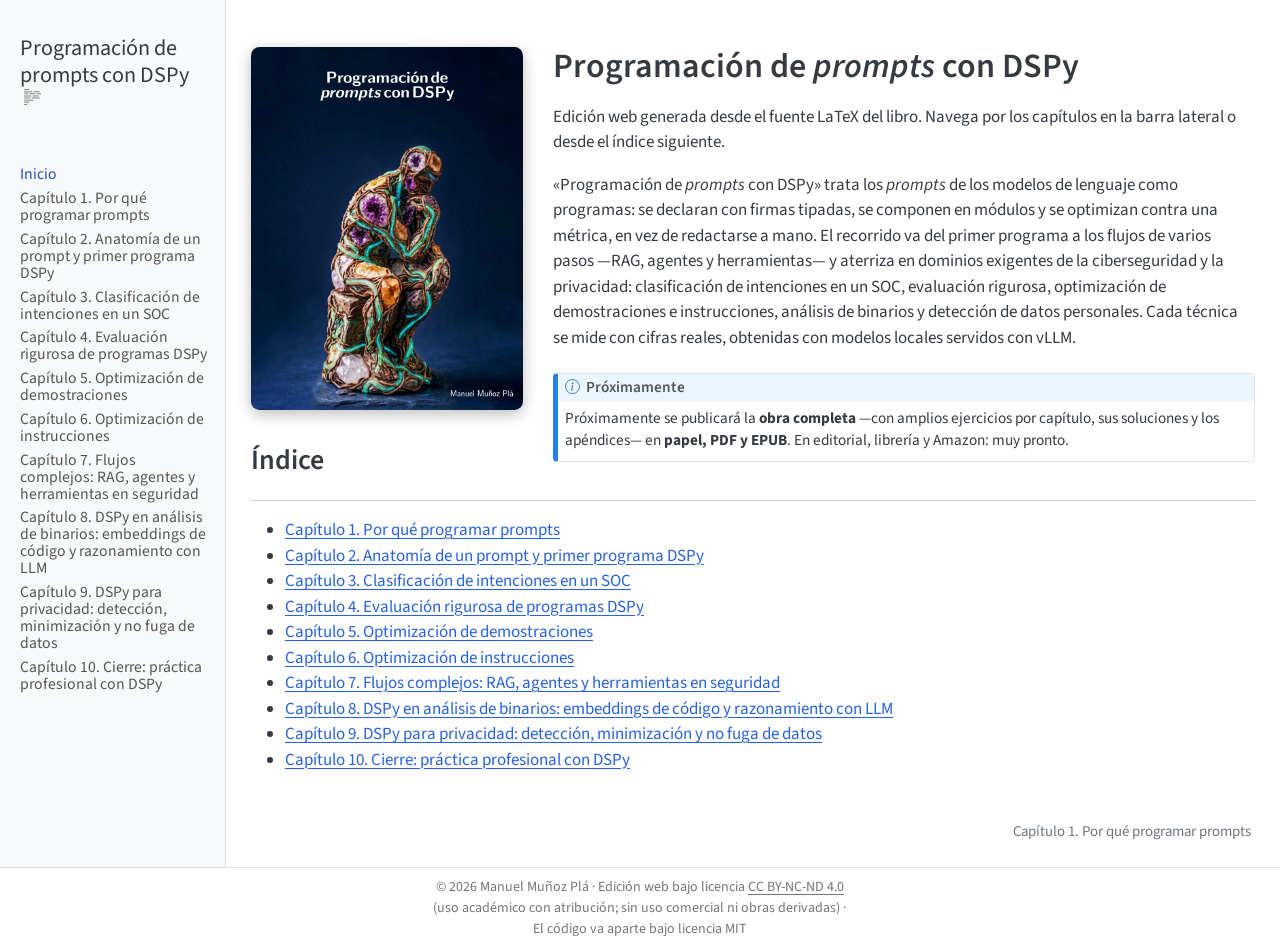
==== docs/index.html @ 4bf854ae "Primera edición: sitio web y código" ====
<!DOCTYPE html>
<html xmlns="http://www.w3.org/1999/xhtml" lang="es" xml:lang="es"><head>

<meta charset="utf-8">
<meta name="generator" content="quarto-1.9.38">

<meta name="viewport" content="width=device-width, initial-scale=1.0, user-scalable=yes">


<title>Programación de prompts con DSPy</title>
<style>
/* Default styles provided by pandoc.
** See https://pandoc.org/MANUAL.html#variables-for-html for config info.
*/
code{white-space: pre-wrap;}
span.smallcaps{font-variant: small-caps;}
div.columns{display: flex; gap: min(4vw, 1.5em);}
div.column{flex: auto; overflow-x: auto;}
div.hanging-indent{margin-left: 1.5em; text-indent: -1.5em;}
ul.task-list{list-style: none;}
ul.task-list li input[type="checkbox"] {
  width: 0.8em;
  margin: 0 0.8em 0.2em -1em; /* quarto-specific, see https://github.com/quarto-dev/quarto-cli/issues/4556 */ 
  vertical-align: middle;
}
</style>


<script src="site_libs/quarto-nav/quarto-nav.js"></script>
<script src="site_libs/quarto-nav/headroom.min.js"></script>
<script src="site_libs/clipboard/clipboard.min.js"></script>
<script src="site_libs/quarto-search/autocomplete.umd.js"></script>
<script src="site_libs/quarto-search/fuse.min.js"></script>
<script src="site_libs/quarto-search/quarto-search.js"></script>
<meta name="quarto:offset" content="./">
<link href="./cap01.html" rel="next">
<script src="site_libs/quarto-html/quarto.js" type="module"></script>
<script src="site_libs/quarto-html/tabsets/tabsets.js" type="module"></script>
<script src="site_libs/quarto-html/popper.min.js"></script>
<script src="site_libs/quarto-html/tippy.umd.min.js"></script>
<script src="site_libs/quarto-html/anchor.min.js"></script>
<link href="site_libs/quarto-html/tippy.css" rel="stylesheet">
<link href="site_libs/quarto-html/quarto-syntax-highlighting-15634bcf2e68342d4ad2dfa704d543f6.css" rel="stylesheet" id="quarto-text-highlighting-styles">
<script src="site_libs/bootstrap/bootstrap.min.js"></script>
<link href="site_libs/bootstrap/bootstrap-icons.css" rel="stylesheet">
<link href="site_libs/bootstrap/bootstrap-f7bd9765ec068e3aae6dba6073a1e2a9.min.css" rel="stylesheet" append-hash="true" id="quarto-bootstrap" data-mode="light">
<script id="quarto-search-options" type="application/json">{
  "location": "sidebar",
  "copy-button": false,
  "collapse-after": 3,
  "panel-placement": "start",
  "type": "textbox",
  "limit": 50,
  "keyboard-shortcut": [
    "f",
    "/",
    "s"
  ],
  "language": {
    "search-no-results-text": "No se han encontrado resultados",
    "search-matching-documents-text": "documentos encontrados",
    "search-copy-link-title": "Copiar el enlace en la búsqueda",
    "search-hide-matches-text": "Ocultar resultados adicionales",
    "search-more-match-text": "resultado adicional en este documento",
    "search-more-matches-text": "resultados adicionales en este documento",
    "search-clear-button-title": "Borrar",
    "search-text-placeholder": "",
    "search-detached-cancel-button-title": "Cancelar",
    "search-submit-button-title": "Enviar",
    "search-label": "Buscar"
  }
}</script>


</head>

<body class="nav-sidebar docked quarto-light">

<div id="quarto-search-results"></div>
  <header id="quarto-header" class="headroom fixed-top">
  <nav class="quarto-secondary-nav">
    <div class="container-fluid d-flex">
      <button type="button" class="quarto-btn-toggle btn" data-bs-toggle="collapse" role="button" data-bs-target=".quarto-sidebar-collapse-item" aria-controls="quarto-sidebar" aria-expanded="false" aria-label="Alternar barra lateral" onclick="if (window.quartoToggleHeadroom) { window.quartoToggleHeadroom(); }">
        <i class="bi bi-layout-text-sidebar-reverse"></i>
      </button>
        <nav class="quarto-page-breadcrumbs" aria-label="breadcrumb"><ol class="breadcrumb"><li class="breadcrumb-item"><a href="./index.html">Inicio</a></li></ol></nav>
        <a class="flex-grow-1" role="navigation" data-bs-toggle="collapse" data-bs-target=".quarto-sidebar-collapse-item" aria-controls="quarto-sidebar" aria-expanded="false" aria-label="Alternar barra lateral" onclick="if (window.quartoToggleHeadroom) { window.quartoToggleHeadroom(); }">      
        </a>
      <button type="button" class="btn quarto-search-button" aria-label="Buscar" onclick="window.quartoOpenSearch();">
        <i class="bi bi-search"></i>
      </button>
    </div>
  </nav>
</header>
<!-- content -->
<div id="quarto-content" class="quarto-container page-columns page-rows-contents page-layout-full">
<!-- sidebar -->
  <nav id="quarto-sidebar" class="sidebar collapse collapse-horizontal quarto-sidebar-collapse-item sidebar-navigation docked overflow-auto">
    <div class="pt-lg-2 mt-2 text-left sidebar-header">
    <div class="sidebar-title mb-0 py-0">
      <a href="./">Programación de prompts con DSPy</a> 
        <div class="sidebar-tools-main">
  <a href="" class="quarto-reader-toggle quarto-navigation-tool px-1" onclick="window.quartoToggleReader(); return false;" title="Alternar modo lector">
  <div class="quarto-reader-toggle-btn">
  <i class="bi"></i>
  </div>
</a>
</div>
    </div>
      </div>
        <div class="mt-2 flex-shrink-0 align-items-center">
        <div class="sidebar-search">
        <div id="quarto-search" class="" title="Buscar"></div>
        </div>
        </div>
    <div class="sidebar-menu-container"> 
    <ul class="list-unstyled mt-1">
        <li class="sidebar-item">
  <div class="sidebar-item-container"> 
  <a href="./index.html" class="sidebar-item-text sidebar-link active">
 <span class="menu-text">Inicio</span></a>
  </div>
</li>
        <li class="sidebar-item">
  <div class="sidebar-item-container"> 
  <a href="./cap01.html" class="sidebar-item-text sidebar-link">
 <span class="menu-text">Capítulo 1. Por qué programar prompts</span></a>
  </div>
</li>
        <li class="sidebar-item">
  <div class="sidebar-item-container"> 
  <a href="./cap02.html" class="sidebar-item-text sidebar-link">
 <span class="menu-text">Capítulo 2. Anatomía de un prompt y primer programa DSPy</span></a>
  </div>
</li>
        <li class="sidebar-item">
  <div class="sidebar-item-container"> 
  <a href="./cap03.html" class="sidebar-item-text sidebar-link">
 <span class="menu-text">Capítulo 3. Clasificación de intenciones en un SOC</span></a>
  </div>
</li>
        <li class="sidebar-item">
  <div class="sidebar-item-container"> 
  <a href="./cap04.html" class="sidebar-item-text sidebar-link">
 <span class="menu-text">Capítulo 4. Evaluación rigurosa de programas DSPy</span></a>
  </div>
</li>
        <li class="sidebar-item">
  <div class="sidebar-item-container"> 
  <a href="./cap05.html" class="sidebar-item-text sidebar-link">
 <span class="menu-text">Capítulo 5. Optimización de demostraciones</span></a>
  </div>
</li>
        <li class="sidebar-item">
  <div class="sidebar-item-container"> 
  <a href="./cap06.html" class="sidebar-item-text sidebar-link">
 <span class="menu-text">Capítulo 6. Optimización de instrucciones</span></a>
  </div>
</li>
        <li class="sidebar-item">
  <div class="sidebar-item-container"> 
  <a href="./cap07.html" class="sidebar-item-text sidebar-link">
 <span class="menu-text">Capítulo 7. Flujos complejos: RAG, agentes y herramientas en seguridad</span></a>
  </div>
</li>
        <li class="sidebar-item">
  <div class="sidebar-item-container"> 
  <a href="./cap08.html" class="sidebar-item-text sidebar-link">
 <span class="menu-text">Capítulo 8. DSPy en análisis de binarios: embeddings de código y razonamiento con LLM</span></a>
  </div>
</li>
        <li class="sidebar-item">
  <div class="sidebar-item-container"> 
  <a href="./cap09.html" class="sidebar-item-text sidebar-link">
 <span class="menu-text">Capítulo 9. DSPy para privacidad: detección, minimización y no fuga de datos</span></a>
  </div>
</li>
        <li class="sidebar-item">
  <div class="sidebar-item-container"> 
  <a href="./cap10.html" class="sidebar-item-text sidebar-link">
 <span class="menu-text">Capítulo 10. Cierre: práctica profesional con DSPy</span></a>
  </div>
</li>
    </ul>
    </div>
</nav>
<div id="quarto-sidebar-glass" class="quarto-sidebar-collapse-item" data-bs-toggle="collapse" data-bs-target=".quarto-sidebar-collapse-item"></div>
<!-- margin-sidebar -->
    
<!-- main -->
<main class="content column-page-right" id="quarto-document-content"><header id="title-block-header" class="quarto-title-block"></header>




<div class="portada-hero">
<div class="portada-hero-img">
<p><img src="portada.png" class="img-fluid" alt="Portada del libro"></p>
<section id="índice" class="level2">
<h2 class="anchored" data-anchor-id="índice">Índice</h2>
</section>
</div>
<section id="programación-de-prompts-con-dspy" class="level1 portada-hero-txt">
<h1>Programación de <em>prompts</em> con DSPy</h1>
<p>Edición web generada desde el fuente LaTeX del libro. Navega por los capítulos en la barra lateral o desde el índice siguiente.</p>
<p>«Programación de <em>prompts</em> con DSPy» trata los <em>prompts</em> de los modelos de lenguaje como programas: se declaran con firmas tipadas, se componen en módulos y se optimizan contra una métrica, en vez de redactarse a mano. El recorrido va del primer programa a los flujos de varios pasos —RAG, agentes y herramientas— y aterriza en dominios exigentes de la ciberseguridad y la privacidad: clasificación de intenciones en un SOC, evaluación rigurosa, optimización de demostraciones e instrucciones, análisis de binarios y detección de datos personales. Cada técnica se mide con cifras reales, obtenidas con modelos locales servidos con vLLM.</p>
<div class="callout callout-style-default callout-note callout-titled" title="Próximamente">
<div class="callout-header d-flex align-content-center">
<div class="callout-icon-container">
<i class="callout-icon"></i>
</div>
<div class="callout-title-container flex-fill">
<span class="screen-reader-only">Nota</span>Próximamente
</div>
</div>
<div class="callout-body-container callout-body">
<p>Próximamente se publicará la <strong>obra completa</strong> —con amplios ejercicios por capítulo, sus soluciones y los apéndices— en <strong>papel, PDF y EPUB</strong>. En editorial, librería y Amazon: muy pronto.</p>
</div>
</div>
</section>
</div>
<hr>
<ul>
<li><a href="./cap01.html">Capítulo 1. Por qué programar prompts</a></li>
<li><a href="./cap02.html">Capítulo 2. Anatomía de un prompt y primer programa DSPy</a></li>
<li><a href="./cap03.html">Capítulo 3. Clasificación de intenciones en un SOC</a></li>
<li><a href="./cap04.html">Capítulo 4. Evaluación rigurosa de programas DSPy</a></li>
<li><a href="./cap05.html">Capítulo 5. Optimización de demostraciones</a></li>
<li><a href="./cap06.html">Capítulo 6. Optimización de instrucciones</a></li>
<li><a href="./cap07.html">Capítulo 7. Flujos complejos: RAG, agentes y herramientas en seguridad</a></li>
<li><a href="./cap08.html">Capítulo 8. DSPy en análisis de binarios: embeddings de código y razonamiento con LLM</a></li>
<li><a href="./cap09.html">Capítulo 9. DSPy para privacidad: detección, minimización y no fuga de datos</a></li>
<li><a href="./cap10.html">Capítulo 10. Cierre: práctica profesional con DSPy</a></li>
</ul>



</main> <!-- /main -->
<script id="quarto-html-after-body" type="application/javascript">
  window.document.addEventListener("DOMContentLoaded", function (event) {
    const icon = "";
    const anchorJS = new window.AnchorJS();
    anchorJS.options = {
      placement: 'right',
      icon: icon
    };
    anchorJS.add('.anchored');
    const isCodeAnnotation = (el) => {
      for (const clz of el.classList) {
        if (clz.startsWith('code-annotation-')) {                     
          return true;
        }
      }
      return false;
    }
    const onCopySuccess = function(e) {
      // button target
      const button = e.trigger;
      // don't keep focus
      button.blur();
      // flash "checked"
      button.classList.add('code-copy-button-checked');
      var currentTitle = button.getAttribute("title");
      button.setAttribute("title", "Copiado");
      let tooltip;
      if (window.bootstrap) {
        button.setAttribute("data-bs-toggle", "tooltip");
        button.setAttribute("data-bs-placement", "left");
        button.setAttribute("data-bs-title", "Copiado");
        tooltip = new bootstrap.Tooltip(button, 
          { trigger: "manual", 
            customClass: "code-copy-button-tooltip",
            offset: [0, -8]});
        tooltip.show();    
      }
      setTimeout(function() {
        if (tooltip) {
          tooltip.hide();
          button.removeAttribute("data-bs-title");
          button.removeAttribute("data-bs-toggle");
          button.removeAttribute("data-bs-placement");
        }
        button.setAttribute("title", currentTitle);
        button.classList.remove('code-copy-button-checked');
      }, 1000);
      // clear code selection
      e.clearSelection();
    }
    const getTextToCopy = function(trigger) {
      const outerScaffold = trigger.parentElement.cloneNode(true);
      const codeEl = outerScaffold.querySelector('code');
      for (const childEl of codeEl.children) {
        if (isCodeAnnotation(childEl)) {
          childEl.remove();
        }
      }
      return codeEl.innerText;
    }
    const clipboard = new window.ClipboardJS('.code-copy-button:not([data-in-quarto-modal])', {
      text: getTextToCopy
    });
    clipboard.on('success', onCopySuccess);
    if (window.document.getElementById('quarto-embedded-source-code-modal')) {
      const clipboardModal = new window.ClipboardJS('.code-copy-button[data-in-quarto-modal]', {
        text: getTextToCopy,
        container: window.document.getElementById('quarto-embedded-source-code-modal')
      });
      clipboardModal.on('success', onCopySuccess);
    }
      var localhostRegex = new RegExp(/^(?:http|https):\/\/localhost\:?[0-9]*\//);
      var mailtoRegex = new RegExp(/^mailto:/);
        var filterRegex = new RegExp('/' + window.location.host + '/');
      var isInternal = (href) => {
          return filterRegex.test(href) || localhostRegex.test(href) || mailtoRegex.test(href);
      }
      // Inspect non-navigation links and adorn them if external
     var links = window.document.querySelectorAll('a[href]:not(.nav-link):not(.navbar-brand):not(.toc-action):not(.sidebar-link):not(.sidebar-item-toggle):not(.pagination-link):not(.no-external):not([aria-hidden]):not(.dropdown-item):not(.quarto-navigation-tool):not(.about-link)');
      for (var i=0; i<links.length; i++) {
        const link = links[i];
        if (!isInternal(link.href)) {
          // undo the damage that might have been done by quarto-nav.js in the case of
          // links that we want to consider external
          if (link.dataset.originalHref !== undefined) {
            link.href = link.dataset.originalHref;
          }
        }
      }
    function tippyHover(el, contentFn, onTriggerFn, onUntriggerFn) {
      const config = {
        allowHTML: true,
        maxWidth: 500,
        delay: 100,
        arrow: false,
        appendTo: function(el) {
            return el.parentElement;
        },
        interactive: true,
        interactiveBorder: 10,
        theme: 'quarto',
        placement: 'bottom-start',
      };
      if (contentFn) {
        config.content = contentFn;
      }
      if (onTriggerFn) {
        config.onTrigger = onTriggerFn;
      }
      if (onUntriggerFn) {
        config.onUntrigger = onUntriggerFn;
      }
      window.tippy(el, config); 
    }
    const noterefs = window.document.querySelectorAll('a[role="doc-noteref"]');
    for (var i=0; i<noterefs.length; i++) {
      const ref = noterefs[i];
      tippyHover(ref, function() {
        // use id or data attribute instead here
        let href = ref.getAttribute('data-footnote-href') || ref.getAttribute('href');
        try { href = new URL(href).hash; } catch {}
        const id = href.replace(/^#\/?/, "");
        const note = window.document.getElementById(id);
        if (note) {
          return note.innerHTML;
        } else {
          return "";
        }
      });
    }
    const xrefs = window.document.querySelectorAll('a.quarto-xref');
    const processXRef = (id, note) => {
      // Strip column container classes
      const stripColumnClz = (el) => {
        el.classList.remove("page-full", "page-columns");
        if (el.children) {
          for (const child of el.children) {
            stripColumnClz(child);
          }
        }
      }
      stripColumnClz(note)
      if (id === null || id.startsWith('sec-')) {
        // Special case sections, only their first couple elements
        const container = document.createElement("div");
        if (note.children && note.children.length > 2) {
          container.appendChild(note.children[0].cloneNode(true));
          for (let i = 1; i < note.children.length; i++) {
            const child = note.children[i];
            if (child.tagName === "P" && child.innerText === "") {
              continue;
            } else {
              container.appendChild(child.cloneNode(true));
              break;
            }
          }
          if (window.Quarto?.typesetMath) {
            window.Quarto.typesetMath(container);
          }
          return container.innerHTML
        } else {
          if (window.Quarto?.typesetMath) {
            window.Quarto.typesetMath(note);
          }
          return note.innerHTML;
        }
      } else {
        // Remove any anchor links if they are present
        const anchorLink = note.querySelector('a.anchorjs-link');
        if (anchorLink) {
          anchorLink.remove();
        }
        if (window.Quarto?.typesetMath) {
          window.Quarto.typesetMath(note);
        }
        if (note.classList.contains("callout")) {
          return note.outerHTML;
        } else {
          return note.innerHTML;
        }
      }
    }
    for (var i=0; i<xrefs.length; i++) {
      const xref = xrefs[i];
      tippyHover(xref, undefined, function(instance) {
        instance.disable();
        let url = xref.getAttribute('href');
        let hash = undefined; 
        if (url.startsWith('#')) {
          hash = url;
        } else {
          try { hash = new URL(url).hash; } catch {}
        }
        if (hash) {
          const id = hash.replace(/^#\/?/, "");
          const note = window.document.getElementById(id);
          if (note !== null) {
            try {
              const html = processXRef(id, note.cloneNode(true));
              instance.setContent(html);
            } finally {
              instance.enable();
              instance.show();
            }
          } else {
            // See if we can fetch this
            fetch(url.split('#')[0])
            .then(res => res.text())
            .then(html => {
              const parser = new DOMParser();
              const htmlDoc = parser.parseFromString(html, "text/html");
              const note = htmlDoc.getElementById(id);
              if (note !== null) {
                const html = processXRef(id, note);
                instance.setContent(html);
              } 
            }).finally(() => {
              instance.enable();
              instance.show();
            });
          }
        } else {
          // See if we can fetch a full url (with no hash to target)
          // This is a special case and we should probably do some content thinning / targeting
          fetch(url)
          .then(res => res.text())
          .then(html => {
            const parser = new DOMParser();
            const htmlDoc = parser.parseFromString(html, "text/html");
            const note = htmlDoc.querySelector('main.content');
            if (note !== null) {
              // This should only happen for chapter cross references
              // (since there is no id in the URL)
              // remove the first header
              if (note.children.length > 0 && note.children[0].tagName === "HEADER") {
                note.children[0].remove();
              }
              const html = processXRef(null, note);
              instance.setContent(html);
            } 
          }).finally(() => {
            instance.enable();
            instance.show();
          });
        }
      }, function(instance) {
      });
    }
        let selectedAnnoteEl;
        const selectorForAnnotation = ( cell, annotation) => {
          let cellAttr = 'data-code-cell="' + cell + '"';
          let lineAttr = 'data-code-annotation="' +  annotation + '"';
          const selector = 'span[' + cellAttr + '][' + lineAttr + ']';
          return selector;
        }
        const selectCodeLines = (annoteEl) => {
          const doc = window.document;
          const targetCell = annoteEl.getAttribute("data-target-cell");
          const targetAnnotation = annoteEl.getAttribute("data-target-annotation");
          const annoteSpan = window.document.querySelector(selectorForAnnotation(targetCell, targetAnnotation));
          const lines = annoteSpan.getAttribute("data-code-lines").split(",");
          const lineIds = lines.map((line) => {
            return targetCell + "-" + line;
          })
          let top = null;
          let height = null;
          let parent = null;
          if (lineIds.length > 0) {
              //compute the position of the single el (top and bottom and make a div)
              const el = window.document.getElementById(lineIds[0]);
              top = el.offsetTop;
              height = el.offsetHeight;
              parent = el.parentElement.parentElement;
            if (lineIds.length > 1) {
              const lastEl = window.document.getElementById(lineIds[lineIds.length - 1]);
              const bottom = lastEl.offsetTop + lastEl.offsetHeight;
              height = bottom - top;
            }
            if (top !== null && height !== null && parent !== null) {
              // cook up a div (if necessary) and position it 
              let div = window.document.getElementById("code-annotation-line-highlight");
              if (div === null) {
                div = window.document.createElement("div");
                div.setAttribute("id", "code-annotation-line-highlight");
                div.style.position = 'absolute';
                parent.appendChild(div);
              }
              div.style.top = top - 2 + "px";
              div.style.height = height + 4 + "px";
              div.style.left = 0;
              let gutterDiv = window.document.getElementById("code-annotation-line-highlight-gutter");
              if (gutterDiv === null) {
                gutterDiv = window.document.createElement("div");
                gutterDiv.setAttribute("id", "code-annotation-line-highlight-gutter");
                gutterDiv.style.position = 'absolute';
                const codeCell = window.document.getElementById(targetCell);
                const gutter = codeCell.querySelector('.code-annotation-gutter');
                gutter.appendChild(gutterDiv);
              }
              gutterDiv.style.top = top - 2 + "px";
              gutterDiv.style.height = height + 4 + "px";
            }
            selectedAnnoteEl = annoteEl;
          }
        };
        const unselectCodeLines = () => {
          const elementsIds = ["code-annotation-line-highlight", "code-annotation-line-highlight-gutter"];
          elementsIds.forEach((elId) => {
            const div = window.document.getElementById(elId);
            if (div) {
              div.remove();
            }
          });
          selectedAnnoteEl = undefined;
        };
          // Handle positioning of the toggle
      window.addEventListener(
        "resize",
        throttle(() => {
          elRect = undefined;
          if (selectedAnnoteEl) {
            selectCodeLines(selectedAnnoteEl);
          }
        }, 10)
      );
      function throttle(fn, ms) {
      let throttle = false;
      let timer;
        return (...args) => {
          if(!throttle) { // first call gets through
              fn.apply(this, args);
              throttle = true;
          } else { // all the others get throttled
              if(timer) clearTimeout(timer); // cancel #2
              timer = setTimeout(() => {
                fn.apply(this, args);
                timer = throttle = false;
              }, ms);
          }
        };
      }
        // Attach click handler to the DT
        const annoteDls = window.document.querySelectorAll('dt[data-target-cell]');
        for (const annoteDlNode of annoteDls) {
          annoteDlNode.addEventListener('click', (event) => {
            const clickedEl = event.target;
            if (clickedEl !== selectedAnnoteEl) {
              unselectCodeLines();
              const activeEl = window.document.querySelector('dt[data-target-cell].code-annotation-active');
              if (activeEl) {
                activeEl.classList.remove('code-annotation-active');
              }
              selectCodeLines(clickedEl);
              clickedEl.classList.add('code-annotation-active');
            } else {
              // Unselect the line
              unselectCodeLines();
              clickedEl.classList.remove('code-annotation-active');
            }
          });
        }
    const findCites = (el) => {
      const parentEl = el.parentElement;
      if (parentEl) {
        const cites = parentEl.dataset.cites;
        if (cites) {
          return {
            el,
            cites: cites.split(' ')
          };
        } else {
          return findCites(el.parentElement)
        }
      } else {
        return undefined;
      }
    };
    var bibliorefs = window.document.querySelectorAll('a[role="doc-biblioref"]');
    for (var i=0; i<bibliorefs.length; i++) {
      const ref = bibliorefs[i];
      const citeInfo = findCites(ref);
      if (citeInfo) {
        tippyHover(citeInfo.el, function() {
          var popup = window.document.createElement('div');
          citeInfo.cites.forEach(function(cite) {
            var citeDiv = window.document.createElement('div');
            citeDiv.classList.add('hanging-indent');
            citeDiv.classList.add('csl-entry');
            var biblioDiv = window.document.getElementById('ref-' + cite);
            if (biblioDiv) {
              citeDiv.innerHTML = biblioDiv.innerHTML;
            }
            popup.appendChild(citeDiv);
          });
          return popup.innerHTML;
        });
      }
    }
  });
  </script>
<nav class="page-navigation column-page-right">
  <div class="nav-page nav-page-previous">
  </div>
  <div class="nav-page nav-page-next">
      <a href="./cap01.html" class="pagination-link" aria-label="Capítulo 1. Por qué programar prompts">
        <span class="nav-page-text">Capítulo 1. Por qué programar prompts</span> <i class="bi bi-arrow-right-short"></i>
      </a>
  </div>
</nav>
</div> <!-- /content -->
<footer class="footer">
  <div class="nav-footer">
    <div class="nav-footer-left">
      &nbsp;
    </div>   
    <div class="nav-footer-center">
<p>© 2026 Manuel Muñoz Plá · Edición web bajo licencia <a href="https://creativecommons.org/licenses/by-nc-nd/4.0/deed.es">CC BY-NC-ND 4.0</a> (uso académico con atribución; sin uso comercial ni obras derivadas) · El código va aparte bajo licencia MIT</p>
</div>
    <div class="nav-footer-right">
      &nbsp;
    </div>
  </div>
</footer>




</body></html>
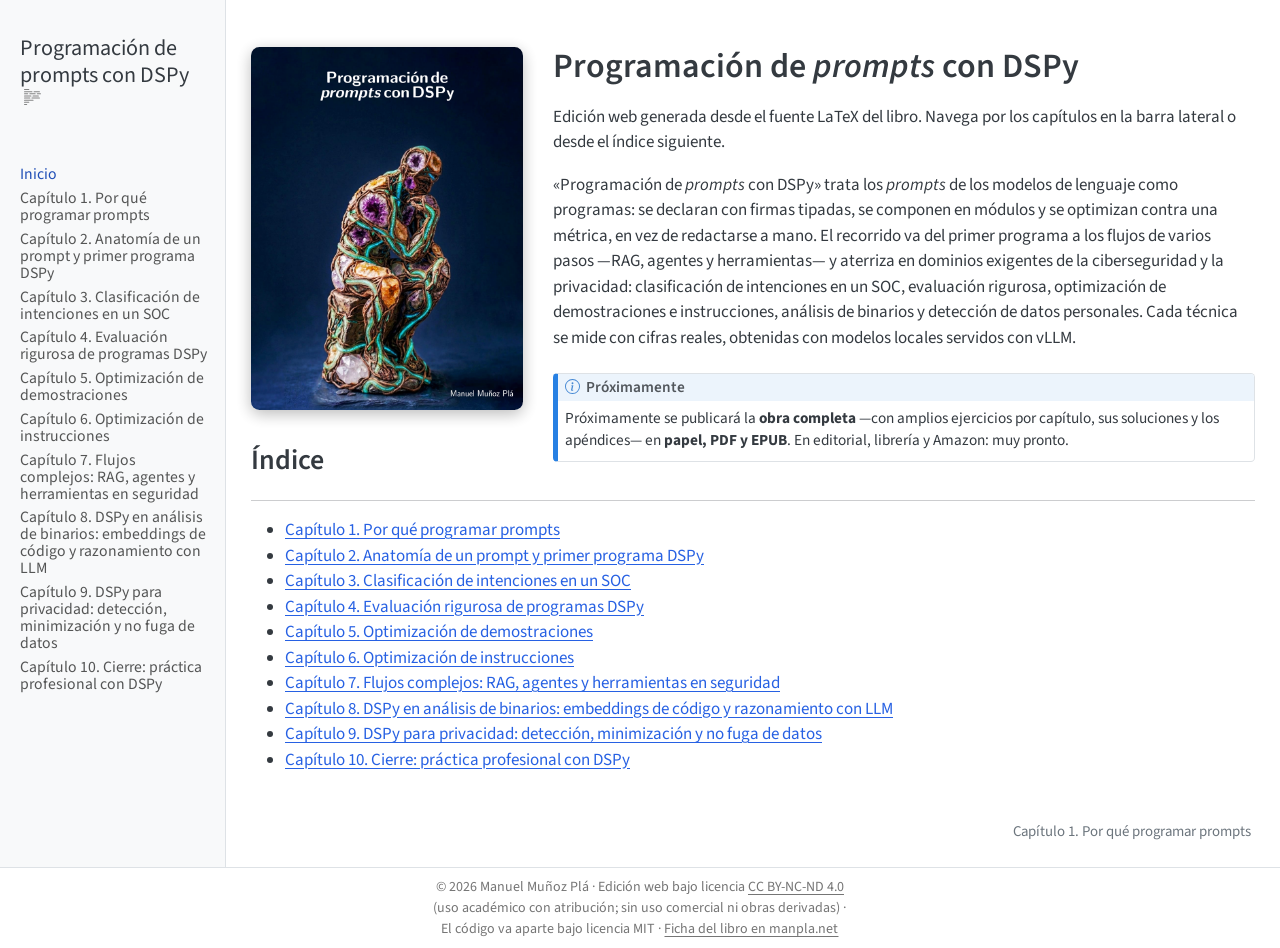
==== commit cf937fec: "Pie de la edición web: enlace a la ficha del libro en manpla.net" ====
--- a/docs/index.html
+++ b/docs/index.html
@@ -652,7 +652,7 @@
       &nbsp;
     </div>   
     <div class="nav-footer-center">
-<p>© 2026 Manuel Muñoz Plá · Edición web bajo licencia <a href="https://creativecommons.org/licenses/by-nc-nd/4.0/deed.es">CC BY-NC-ND 4.0</a> (uso académico con atribución; sin uso comercial ni obras derivadas) · El código va aparte bajo licencia MIT</p>
+<p>© 2026 Manuel Muñoz Plá · Edición web bajo licencia <a href="https://creativecommons.org/licenses/by-nc-nd/4.0/deed.es">CC BY-NC-ND 4.0</a> (uso académico con atribución; sin uso comercial ni obras derivadas) · El código va aparte bajo licencia MIT · <a href="https://manpla.net/libros/prompts-con-dspy/">Ficha del libro en manpla.net</a></p>
 </div>
     <div class="nav-footer-right">
       &nbsp;
